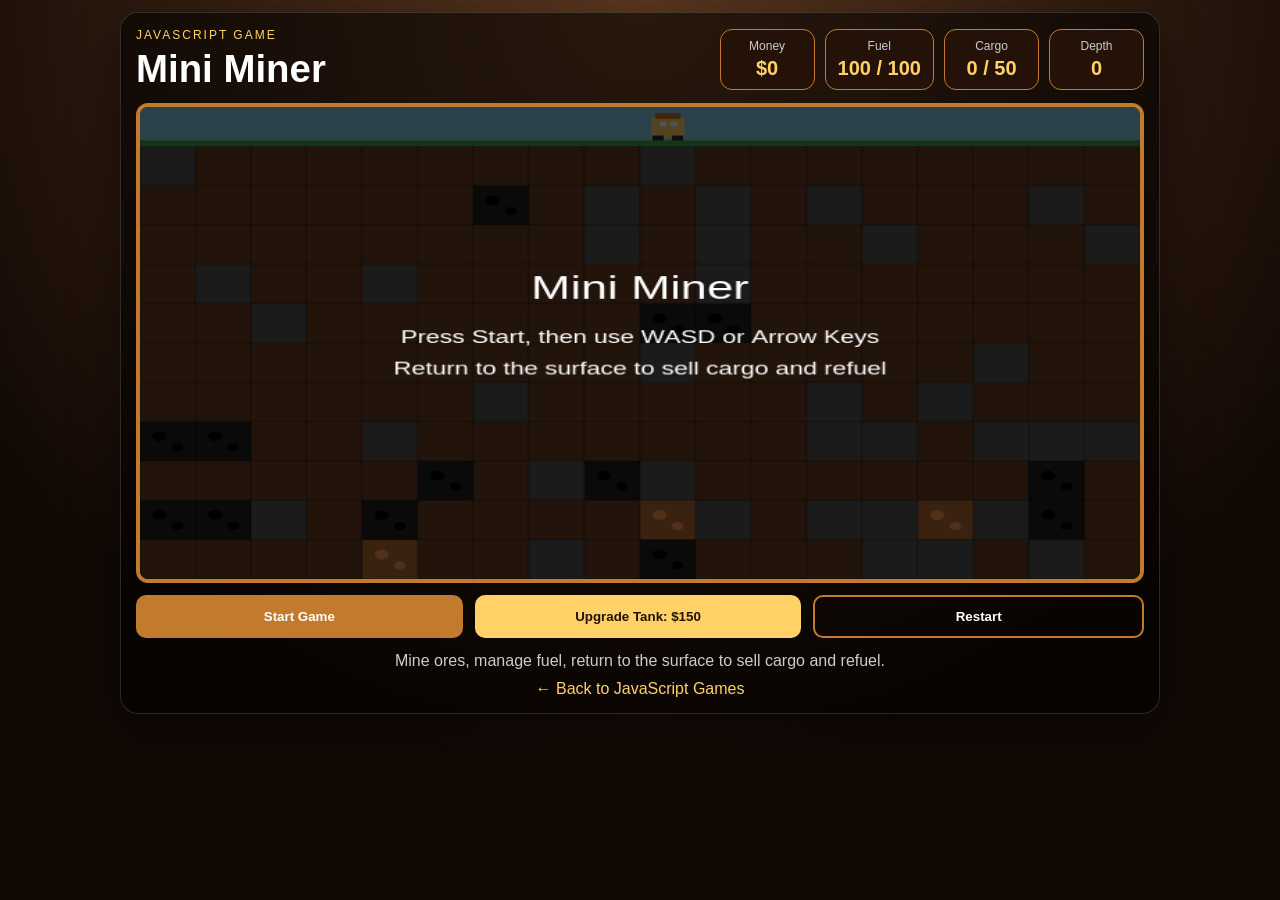
==== games/javascript/miner/index.html @ 322f6f43 "Games folder uploaded" ====
<!DOCTYPE html>
<html lang="en">
<head>
    <meta charset="UTF-8">
    <meta name="viewport" content="width=device-width, initial-scale=1.0">
    <meta name="description" content="A simple mining game built with HTML, CSS, and JavaScript.">
    <meta name="author" content="Nathan Cross">
    <title>Mini Miner</title>
    <link rel="stylesheet" href="style.css">
</head>

<body>
    <main class="game-page">
        <section class="game-card">

            <div class="top-bar">
                <div>
                    <p class="label">JavaScript Game</p>
                    <h1>Mini Miner</h1>
                </div>

                <div class="stats">
                    <div>
                        <p>Money</p>
                        <h2 id="money">$0</h2>
                    </div>

                    <div>
                        <p>Fuel</p>
                        <h2 id="fuel">100 / 100</h2>
                    </div>

                    <div>
                        <p>Cargo</p>
                        <h2 id="cargo">0 / 50</h2>
                    </div>

                    <div>
                        <p>Depth</p>
                        <h2 id="depth">0</h2>
                    </div>
                </div>
            </div>

            <canvas id="game" width="720" height="480"></canvas>

            <div id="messageBox" class="message-box">
                <h2 id="messageTitle"></h2>
                <p id="messageText"></p>
            </div>

            <div class="controls">
                <button id="startBtn">Start Game</button>
                <button id="upgradeBtn">Upgrade Tank: $150</button>
                <button id="restartBtn">Restart</button>
            </div>

            <p class="instructions">
                Mine ores, manage fuel, return to the surface to sell cargo and refuel.
            </p>

            <a href="../index.html" class="back-link">
                ← Back to JavaScript Games
            </a>

        </section>
    </main>

    <script src="script.js"></script>
</body>
</html>
---- games/javascript/miner/style.css ----
* {
    box-sizing: border-box;
}

body {
    margin: 0;
    font-family: Arial, sans-serif;
    background:
        radial-gradient(circle at top, #5b371f, #120905 70%);
    color: white;
    min-height: 100vh;
}

.game-page {
    min-height: 100vh;
    display: flex;
    justify-content: center;
    align-items: start;
    padding: 12px;
}

.game-card {
    width: 100%;
    max-width: 1040px;
    background: rgba(0, 0, 0, 0.55);
    border: 1px solid rgba(255, 255, 255, 0.14);
    border-radius: 18px;
    padding: 15px;
    box-shadow: 0 20px 50px rgba(0, 0, 0, 0.45);
    backdrop-filter: blur(8px);
}

.top-bar {
    display: flex;
    justify-content: space-between;
    align-items: center;
    gap: 15px;
    margin-bottom: 12px;
}

.label {
    color: #ffd166;
    letter-spacing: 2px;
    text-transform: uppercase;
    font-size: 0.75rem;
    margin: 0 0 5px;
}

h1 {
    margin: 0;
    font-size: 2.4rem;
}

.stats {
    display: flex;
    gap: 10px;
    flex-wrap: wrap;
    justify-content: center;
}

.stats div {
    min-width: 95px;
    background: #241208;
    border: 1px solid #c27a2c;
    border-radius: 12px;
    padding: 9px 12px;
    text-align: center;
}

.stats p {
    margin: 0;
    color: #ccc;
    font-size: 0.75rem;
}

.stats h2 {
    margin: 4px 0 0;
    color: #ffd166;
    font-size: 1.25rem;
}

canvas {
    width: 100%;
    max-height: 480px;
    display: block;
    background: #1b0d06;
    border: 4px solid #c27a2c;
    border-radius: 12px;
    margin: auto;
}

.message-box {
    display: none;
    text-align: center;
    margin-top: 12px;
    padding: 14px;
    border-radius: 12px;
    background: rgba(255, 209, 102, 0.1);
    border: 1px solid rgba(255, 209, 102, 0.35);
}

.message-box.show {
    display: block;
}

.message-box h2 {
    margin: 0 0 5px;
    color: #ffd166;
}

.message-box p {
    margin: 0;
    color: #ddd;
}

.controls {
    display: flex;
    gap: 12px;
    margin-top: 12px;
}

button {
    flex: 1;
    border: none;
    padding: 12px;
    border-radius: 10px;
    background: #c27a2c;
    color: white;
    font-weight: bold;
    cursor: pointer;
    transition: 0.3s;
}

button:hover {
    background: #a96522;
    transform: translateY(-2px);
}

#upgradeBtn {
    background: #ffd166;
    color: #241208;
}

#upgradeBtn:hover {
    background: #e7b84d;
}

#restartBtn {
    background: transparent;
    border: 2px solid #c27a2c;
}

#restartBtn:hover {
    background: #c27a2c;
}

.instructions {
    color: #ccc;
    text-align: center;
    line-height: 1.4;
    margin: 12px 0 8px;
}

.back-link {
    display: block;
    color: #ffd166;
    text-align: center;
    text-decoration: none;
}

.back-link:hover {
    text-decoration: underline;
}

@media (max-width: 750px) {
    .top-bar {
        flex-direction: column;
        text-align: center;
    }

    h1 {
        font-size: 2rem;
    }

    .controls {
        flex-direction: column;
    }
}
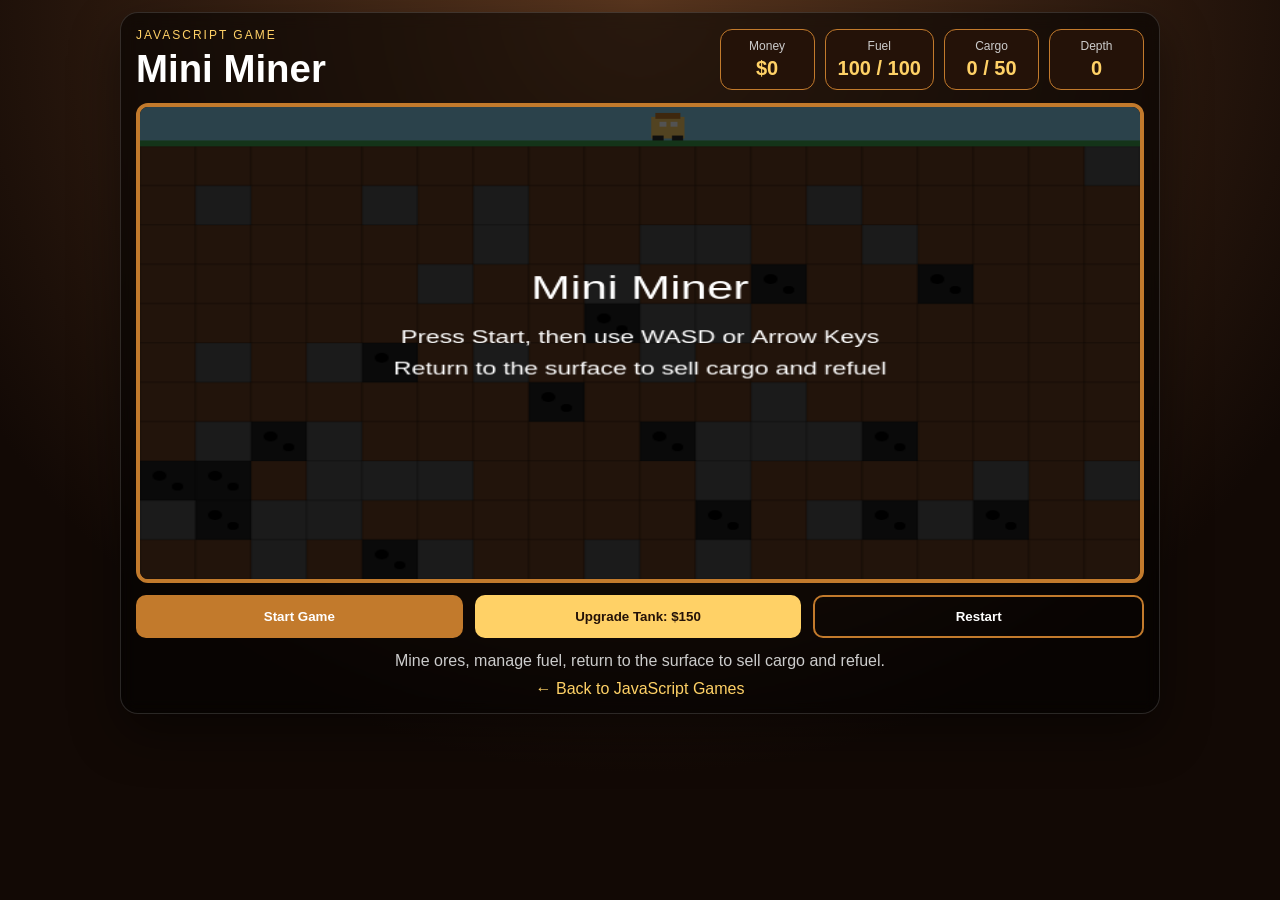
==== commit 2d257fbd: "added correct back links" ====
--- a/games/javascript/miner/index.html
+++ b/games/javascript/miner/index.html
@@ -59,7 +59,7 @@
                 Mine ores, manage fuel, return to the surface to sell cargo and refuel.
             </p>
 
-            <a href="../index.html" class="back-link">
+            <a href="https://nathancross-hub.github.io/games/games/index.html" class="back-link">
                 ← Back to JavaScript Games
             </a>
 
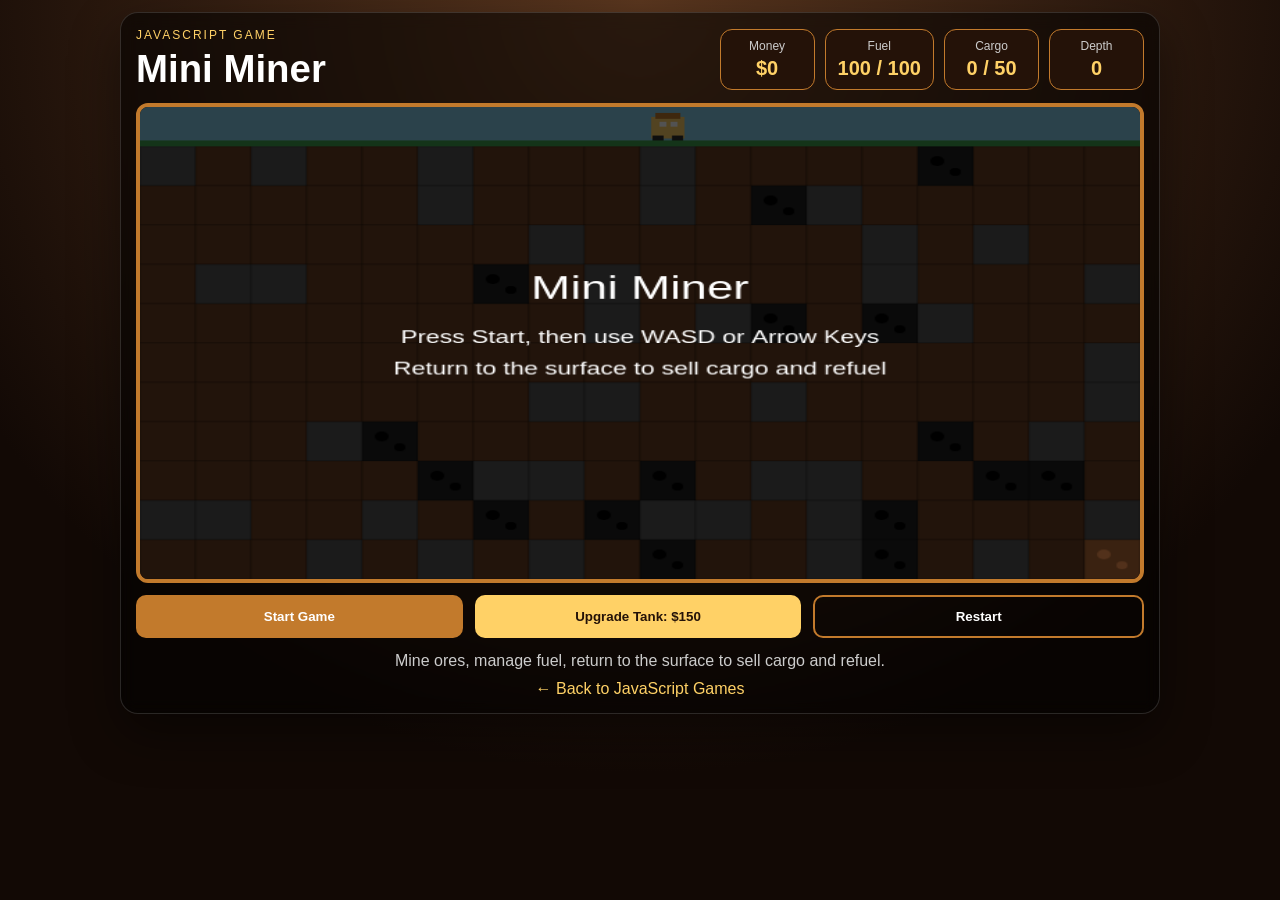
==== commit e99b51f4: "icons added, i think" ====
--- a/games/javascript/miner/index.html
+++ b/games/javascript/miner/index.html
@@ -7,6 +7,7 @@
     <meta name="author" content="Nathan Cross">
     <title>Mini Miner</title>
     <link rel="stylesheet" href="style.css">
+    <link rel="icon" type="image/png" href="/games/images/miner_icon.png">
 </head>
 
 <body>
